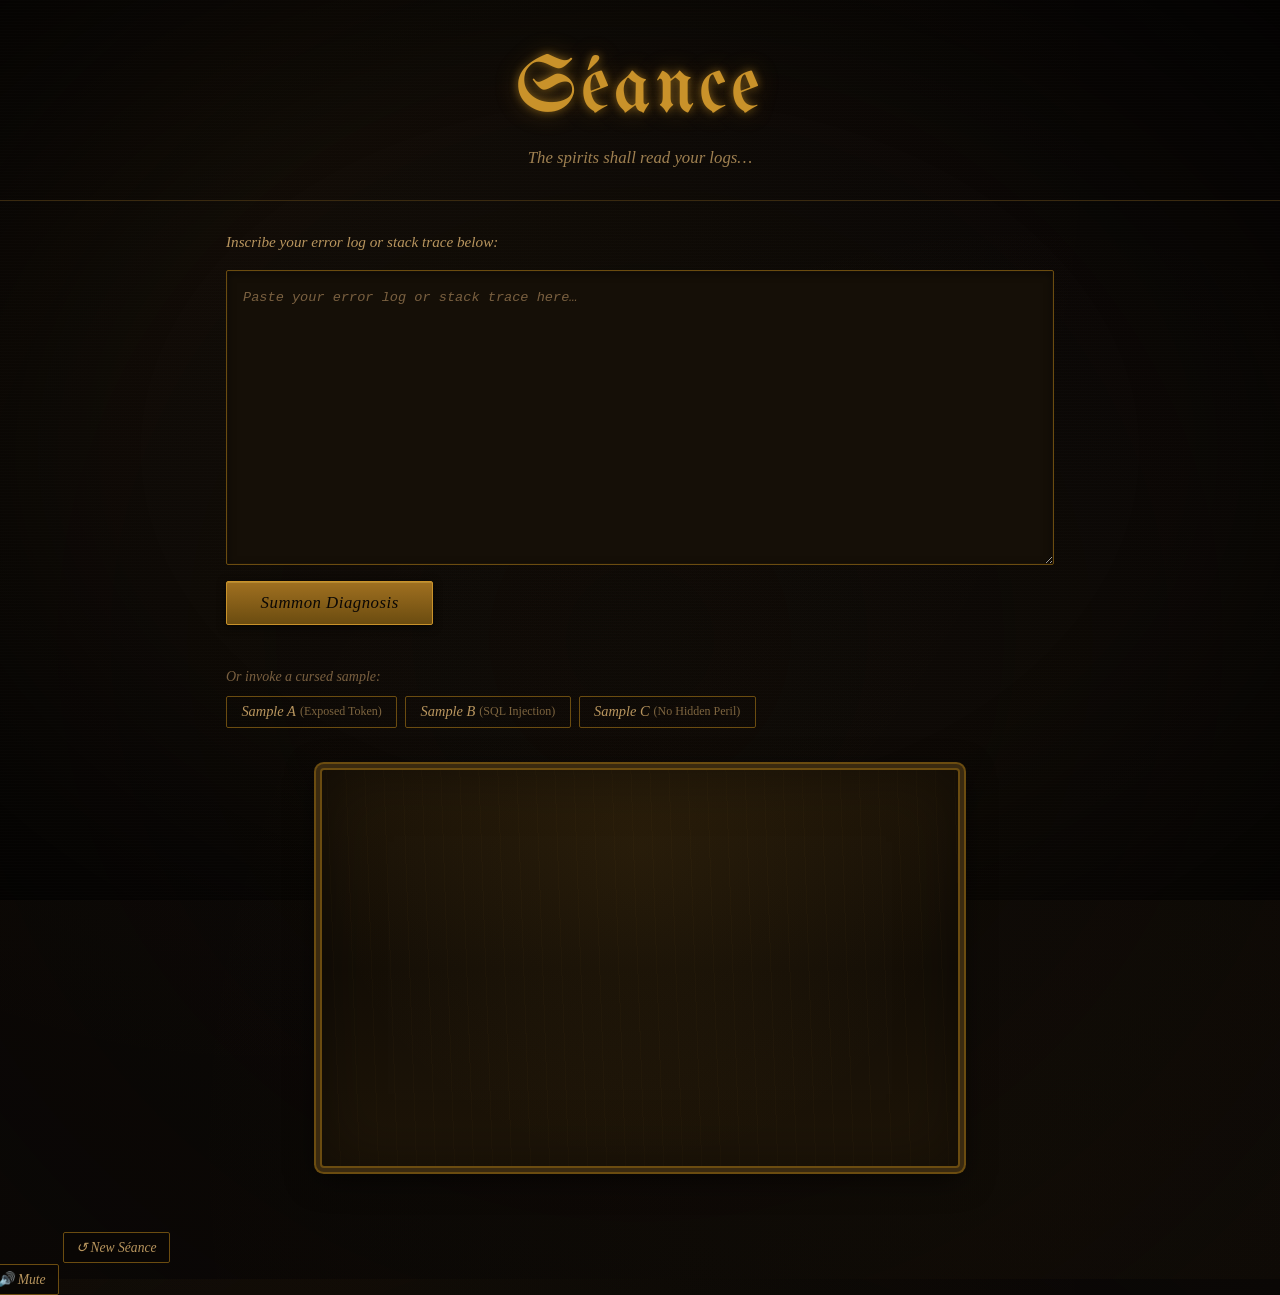
==== index.html @ 23b52ac2 "Complete task 1: layout and sample logs" ====
<!DOCTYPE html>
<html lang="en">
<head>
  <meta charset="UTF-8" />
  <meta name="viewport" content="width=device-width, initial-scale=1.0" />
  <title>Séance — Spirit-Board Log Analyzer</title>
  <meta name="description" content="A Victorian spirit-board that analyzes your developer error logs and stack traces." />
  <link rel="preconnect" href="https://fonts.googleapis.com" />
  <link rel="preconnect" href="https://fonts.gstatic.com" crossorigin />
  <link href="https://fonts.googleapis.com/css2?family=IM+Fell+English:ital@0;1&family=UnifrakturMaguntia&display=swap" rel="stylesheet" />
  <link rel="stylesheet" href="style.css" />
</head>
<body data-phase="idle">

  <!-- ═══════════════════════════════════════════════════════════
       HEADER
  ═══════════════════════════════════════════════════════════ -->
  <header class="app-header">
    <h1 class="app-title">Séance</h1>
    <p class="app-subtitle">The spirits shall read your logs&hellip;</p>
  </header>

  <!-- ═══════════════════════════════════════════════════════════
       MAIN CONTENT
  ═══════════════════════════════════════════════════════════ -->
  <main class="app-main">

    <!-- Log-input section -->
    <section class="input-section" aria-label="Log Input">
      <label for="log-input" class="input-label">
        Inscribe your error log or stack trace below:
      </label>

      <textarea
        id="log-input"
        class="log-textarea"
        rows="12"
        placeholder="Paste your error log or stack trace here…"
        aria-label="Error log or stack trace input"
        spellcheck="false"
      ></textarea>

      <!-- Empty-input message (shown by showEmptyInputMessage()) -->
      <p id="empty-input-msg" class="empty-input-msg" hidden aria-live="polite">
        The spirits find no message here&hellip; Inscribe your log before summoning.
      </p>

      <!-- Primary action -->
      <button id="summon-btn" class="btn btn--primary" type="button">
        Summon Diagnosis
      </button>
    </section>

    <!-- Sample-log shortcuts -->
    <section class="samples-section" aria-label="Sample Haunted Logs">
      <p class="samples-label">Or invoke a cursed sample:</p>
      <div class="samples-row" role="group" aria-label="Sample log buttons">
        <button id="sample-a" class="btn btn--sample" type="button"
                aria-label="Load sample log A — exposed token">
          Sample A <span class="sample-hint">(Exposed Token)</span>
        </button>
        <button id="sample-b" class="btn btn--sample" type="button"
                aria-label="Load sample log B — SQL injection">
          Sample B <span class="sample-hint">(SQL Injection)</span>
        </button>
        <button id="sample-c" class="btn btn--sample" type="button"
                aria-label="Load sample log C — harmless error">
          Sample C <span class="sample-hint">(No Hidden Peril)</span>
        </button>
      </div>
    </section>

    <!-- ─────────────────────────────────────────────────────────
         SPIRIT BOARD — populated by task 3.1
    ───────────────────────────────────────────────────────── -->
    <section class="board-section" aria-label="Spirit Board">
      <div id="spirit-board">
        <!-- Spirit board zones and planchette added in task 3.1 -->
      </div>
    </section>

    <!-- ─────────────────────────────────────────────────────────
         RESULT PANEL
    ───────────────────────────────────────────────────────── -->
    <section id="result-panel" class="result-panel" aria-live="polite" aria-label="Analysis Results" hidden>

      <!-- Beat 2: surface finding (calm phase) -->
      <div id="surface-finding" class="finding finding--surface" hidden>
        <h2 class="finding-title">The Spirits Reveal&hellip;</h2>
        <p id="surface-label" class="finding-label"></p>
        <pre id="surface-match" class="finding-match"></pre>
        <p id="surface-fix" class="finding-fix"></p>
        <div class="copy-row">
          <button id="copy-fix-btn" class="btn btn--copy" type="button">
            Copy Fix
          </button>
          <span id="copy-confirm" class="copy-confirm" hidden aria-live="polite">Copied!</span>
        </div>
      </div>

      <!-- Beat 3: hidden critical finding (strike phase) -->
      <div id="hidden-finding" class="finding finding--hidden" hidden>
        <h2 class="finding-title finding-title--warning">&#x26A0;&#xFE0F; Critical Breach Detected</h2>
        <span id="hidden-severity" class="severity-badge"></span>
        <p id="hidden-type" class="finding-label"></p>
        <pre id="hidden-match" class="finding-match finding-match--danger"></pre>
        <p id="hidden-remediation" class="finding-remediation"></p>
      </div>

    </section>

  </main>

  <!-- ═══════════════════════════════════════════════════════════
       FIXED UTILITY CONTROLS
  ═══════════════════════════════════════════════════════════ -->

  <!-- Mute / Unmute toggle — fixed to top-right corner -->
  <button id="mute-btn" class="btn btn--utility btn--mute" type="button"
          aria-label="Mute audio" aria-pressed="false">
    🔊 Mute
  </button>

  <!-- Reset — fixed to bottom-right corner -->
  <button id="reset-btn" class="btn btn--utility btn--reset" type="button"
          aria-label="Reset and analyze a new log">
    &#x21BA; New Séance
  </button>

  <!-- ═══════════════════════════════════════════════════════════
       SCRIPTS
  ═══════════════════════════════════════════════════════════ -->
  <script src="app.js" defer></script>

</body>
</html>
---- style.css ----
/* ═══════════════════════════════════════════════════════════════════════════
   SÉANCE — Victorian Spirit-Board Log Analyzer
   style.css
   ═══════════════════════════════════════════════════════════════════════════ */

/* ─────────────────────────────────────────────────────────────────────────
   GOOGLE FONT IMPORT
   (IM Fell English is already linked in index.html; this @import is a
   belt-and-suspenders fallback if the CSS is loaded standalone)
   ───────────────────────────────────────────────────────────────────────── */
@import url('https://fonts.googleapis.com/css2?family=IM+Fell+English:ital@0;1&family=UnifrakturMaguntia&display=swap');


/* ═══════════════════════════════════════════════════════════════════════════
   CUSTOM PROPERTIES — Victorian Occult Palette
   ═══════════════════════════════════════════════════════════════════════════ */
:root {
  /* ── Backgrounds ─────────────────────────────────────────────────────── */
  --bg-void:        #0a0705;   /* deep séance black */
  --bg-chamber:     #110d08;   /* dark oak panelling */
  --bg-board:       #1a1108;   /* spirit board surface */
  --bg-card:        #1e150a;   /* card / panel background */
  --bg-input:       #150f07;   /* textarea well */

  /* ── Foreground / Text ───────────────────────────────────────────────── */
  --text-primary:   #e8d5a0;   /* aged candlelight ivory */
  --text-secondary: #b8955e;   /* warm brass */
  --text-muted:     #7a6040;   /* dim shadow */
  --text-warning:   #d4451a;   /* blood warning */

  /* ── Accent / Brass ──────────────────────────────────────────────────── */
  --brass-bright:   #c9922a;   /* polished brass highlight */
  --brass-mid:      #a07020;   /* antique brass */
  --brass-dark:     #6b4c10;   /* dark brass groove */
  --gold-glow:      #f0c040;   /* candlelight spark */

  /* ── Borders & Separators ────────────────────────────────────────────── */
  --border-primary: #6b4c10;
  --border-subtle:  #3a2a10;
  --border-glow:    #a07020;

  /* ── Planchette & Spirit Board ───────────────────────────────────────── */
  --zone-label:     #c9922a;
  --zone-bg:        rgba(201, 146, 42, 0.07);
  --zone-hover:     rgba(201, 146, 42, 0.18);
  --planchette-bg:  #c9922a;
  --planchette-eye: #0a0705;

  /* ── State-specific overrides (applied via data-phase) ───────────────── */
  --phase-bg:       var(--bg-void);
  --phase-text:     var(--text-primary);

  /* ── Typography ──────────────────────────────────────────────────────── */
  --font-serif: 'IM Fell English', Georgia, 'Times New Roman', serif;
  --font-display: 'UnifrakturMaguntia', 'IM Fell English', Georgia, serif;
  --font-mono: 'Courier New', Courier, monospace;

  /* ── Spacing ─────────────────────────────────────────────────────────── */
  --space-xs:  0.25rem;
  --space-sm:  0.5rem;
  --space-md:  1rem;
  --space-lg:  1.75rem;
  --space-xl:  2.5rem;

  /* ── Transitions ─────────────────────────────────────────────────────── */
  --transition-fast:   150ms ease;
  --transition-medium: 350ms ease;
  --transition-slow:   700ms ease;
}


/* ═══════════════════════════════════════════════════════════════════════════
   GLOBAL RESET & BASE
   ═══════════════════════════════════════════════════════════════════════════ */
*,
*::before,
*::after {
  box-sizing: border-box;
  margin: 0;
  padding: 0;
}

html {
  font-size: 16px;
  scroll-behavior: smooth;
}

body {
  font-family: var(--font-serif);
  font-size: 1rem;
  line-height: 1.65;
  color: var(--phase-text);
  background-color: var(--phase-bg);
  min-height: 100vh;
  /* Aged paper grain via layered radial gradients — no image files */
  background-image:
    radial-gradient(ellipse at 20% 10%,  rgba(201, 146, 42, 0.04) 0%, transparent 60%),
    radial-gradient(ellipse at 80% 90%,  rgba(201, 146, 42, 0.03) 0%, transparent 60%),
    radial-gradient(ellipse at 50% 50%,  rgba(10,  7,   5,  0.6)  0%, transparent 100%);
  transition:
    background-color var(--transition-slow),
    color            var(--transition-slow),
    filter           var(--transition-fast);
}

/* Faint vignette overlay for a candlelit room feel */
body::before {
  content: '';
  position: fixed;
  inset: 0;
  pointer-events: none;
  background: radial-gradient(ellipse at center, transparent 55%, rgba(0, 0, 0, 0.65) 100%);
  z-index: 0;
}

/* Stacked-noise texture via repeating CSS pattern */
body::after {
  content: '';
  position: fixed;
  inset: 0;
  pointer-events: none;
  opacity: 0.03;
  background-image:
    repeating-linear-gradient(
      0deg,
      transparent,
      transparent 2px,
      rgba(255, 255, 255, 0.4) 2px,
      rgba(255, 255, 255, 0.4) 3px
    );
  z-index: 0;
}

/* Keep all real content above pseudo-element overlays */
.app-header,
.app-main,
#mute-btn,
#reset-btn {
  position: relative;
  z-index: 1;
}


/* ═══════════════════════════════════════════════════════════════════════════
   PHASE OVERRIDES  (body[data-phase="…"])
   ═══════════════════════════════════════════════════════════════════════════ */

/* idle — default dark séance */
body[data-phase="idle"] {
  --phase-bg:   var(--bg-void);
  --phase-text: var(--text-primary);
}

/* summoning — deeper darkness, narrowed focus */
body[data-phase="summoning"] {
  --phase-bg:   #060402;
  --phase-text: #c8b87a;
  filter: brightness(0.85) saturate(0.9);
}

/* calm — still dark but slightly warmer; parchment mode will override further */
body[data-phase="calm"] {
  --phase-bg:   var(--bg-chamber);
  --phase-text: var(--text-primary);
}

/* strike — blood-red dramatic reveal */
body[data-phase="strike"] {
  --phase-bg:   #0d0303;
  --phase-text: #f0c0a0;
  filter: saturate(1.3) brightness(0.95);
}


/* ═══════════════════════════════════════════════════════════════════════════
   PARCHMENT MODE  (.parchment-mode)
   Applied in calm phase after the tension break.
   ═══════════════════════════════════════════════════════════════════════════ */
body.parchment-mode {
  --phase-bg:         #f5ead0;
  --phase-text:       #2a1a08;
  --bg-card:          #ede0bc;
  --bg-input:         #f0e5c8;
  --bg-board:         #e8d8b0;
  --text-secondary:   #7a4e18;
  --text-muted:       #9a7a4a;
  --border-primary:   #c0944a;
  --border-subtle:    #d8c08a;
  --zone-label:       #7a4e18;
  --zone-bg:          rgba(120, 70, 20, 0.06);
  --planchette-bg:    #9a6020;
  background-image:
    /* Aged paper grain for parchment */
    repeating-linear-gradient(
      45deg,
      transparent,
      transparent 10px,
      rgba(160, 120, 60, 0.04) 10px,
      rgba(160, 120, 60, 0.04) 11px
    ),
    radial-gradient(ellipse at 15% 15%, rgba(200, 160, 80, 0.15) 0%, transparent 50%),
    radial-gradient(ellipse at 85% 85%, rgba(200, 160, 80, 0.10) 0%, transparent 50%);
  filter: none;
  transition:
    background-color 500ms ease,
    color            500ms ease;
}

body.parchment-mode::before {
  background: radial-gradient(ellipse at center, transparent 60%, rgba(140, 100, 40, 0.25) 100%);
}

body.parchment-mode::after {
  opacity: 0.015;
}


/* ═══════════════════════════════════════════════════════════════════════════
   TYPOGRAPHY
   ═══════════════════════════════════════════════════════════════════════════ */
h1, h2, h3 {
  font-family: var(--font-serif);
  font-weight: normal;
  line-height: 1.25;
}

h1 { font-size: clamp(2rem, 5vw, 3.5rem); }
h2 { font-size: clamp(1.25rem, 3vw, 1.75rem); }

pre, code {
  font-family: var(--font-mono);
  font-size: 0.875rem;
}


/* ═══════════════════════════════════════════════════════════════════════════
   LAYOUT
   ═══════════════════════════════════════════════════════════════════════════ */
.app-header {
  text-align: center;
  padding: var(--space-xl) var(--space-lg) var(--space-lg);
  border-bottom: 1px solid var(--border-subtle);
}

.app-title {
  font-family: var(--font-display);
  font-size: clamp(2.5rem, 7vw, 5rem);
  color: var(--brass-bright);
  text-shadow:
    0 0 8px  rgba(201, 146, 42, 0.6),
    0 0 24px rgba(201, 146, 42, 0.3),
    0 2px 4px rgba(0, 0, 0, 0.8);
  letter-spacing: 0.05em;
}

body.parchment-mode .app-title {
  color: var(--text-secondary);
  text-shadow: 0 1px 3px rgba(0, 0, 0, 0.3);
}

.app-subtitle {
  font-style: italic;
  color: var(--text-secondary);
  font-size: 1.05rem;
  margin-top: var(--space-xs);
  opacity: 0.85;
}

.app-main {
  max-width: 860px;
  margin: 0 auto;
  padding: var(--space-lg) var(--space-md) var(--space-xl);
  display: flex;
  flex-direction: column;
  gap: var(--space-xl);
}


/* ═══════════════════════════════════════════════════════════════════════════
   INPUT SECTION
   ═══════════════════════════════════════════════════════════════════════════ */
.input-section {
  display: flex;
  flex-direction: column;
  gap: var(--space-md);
}

.input-label {
  font-style: italic;
  color: var(--text-secondary);
  font-size: 0.95rem;
}

.log-textarea {
  width: 100%;
  min-height: 200px;
  padding: var(--space-md);
  font-family: var(--font-mono);
  font-size: 0.85rem;
  line-height: 1.6;
  color: var(--text-primary);
  background-color: var(--bg-input);
  border: 1px solid var(--border-primary);
  border-radius: 2px;
  resize: vertical;
  outline: none;
  transition:
    border-color var(--transition-fast),
    box-shadow   var(--transition-fast),
    background-color var(--transition-medium),
    color            var(--transition-medium);

  /* Subtle inner shadow for depth */
  box-shadow:
    inset 0 2px 8px rgba(0, 0, 0, 0.5),
    inset 0 0 0 1px rgba(201, 146, 42, 0.05);
}

.log-textarea:focus {
  border-color: var(--brass-bright);
  box-shadow:
    inset 0 2px 8px rgba(0, 0, 0, 0.5),
    0 0 0 2px rgba(201, 146, 42, 0.25);
}

.log-textarea::placeholder {
  color: var(--text-muted);
  font-style: italic;
}

/* Empty-input warning message */
.empty-input-msg {
  font-style: italic;
  color: var(--brass-mid);
  font-size: 0.9rem;
  padding: var(--space-sm) var(--space-md);
  border-left: 2px solid var(--brass-mid);
  background: rgba(201, 146, 42, 0.07);
  border-radius: 0 2px 2px 0;
}


/* ═══════════════════════════════════════════════════════════════════════════
   BUTTONS — base & variants
   ═══════════════════════════════════════════════════════════════════════════ */
.btn {
  display: inline-flex;
  align-items: center;
  justify-content: center;
  gap: var(--space-xs);
  padding: 0.6em 1.4em;
  font-family: var(--font-serif);
  font-size: 1rem;
  font-style: italic;
  cursor: pointer;
  border-radius: 2px;
  border: 1px solid transparent;
  text-decoration: none;
  transition:
    background-color var(--transition-fast),
    border-color     var(--transition-fast),
    color            var(--transition-fast),
    box-shadow       var(--transition-fast),
    transform        var(--transition-fast);
  -webkit-font-smoothing: antialiased;
}

.btn:active {
  transform: translateY(1px);
}

/* Primary — "Summon Diagnosis" */
.btn--primary {
  background: linear-gradient(180deg, var(--brass-mid) 0%, var(--brass-dark) 100%);
  color: var(--bg-void);
  border-color: var(--brass-bright);
  font-size: 1.05rem;
  letter-spacing: 0.03em;
  padding: 0.65em 2em;
  box-shadow:
    0 2px 8px rgba(0, 0, 0, 0.6),
    inset 0 1px 0 rgba(255, 220, 100, 0.25);
  align-self: flex-start;
}

.btn--primary:hover {
  background: linear-gradient(180deg, var(--brass-bright) 0%, var(--brass-mid) 100%);
  box-shadow:
    0 4px 14px rgba(201, 146, 42, 0.45),
    inset 0 1px 0 rgba(255, 220, 100, 0.35);
}

/* Sample buttons */
.btn--sample {
  background: transparent;
  color: var(--text-secondary);
  border-color: var(--border-primary);
  font-size: 0.9rem;
  padding: 0.45em 1em;
}

.btn--sample:hover {
  background: rgba(201, 146, 42, 0.12);
  border-color: var(--brass-mid);
  color: var(--text-primary);
}

.btn--sample .sample-hint {
  font-size: 0.75rem;
  font-style: normal;
  opacity: 0.65;
}

/* Copy Fix button */
.btn--copy {
  background: transparent;
  color: var(--brass-bright);
  border-color: var(--brass-mid);
  font-size: 0.95rem;
}

.btn--copy:hover {
  background: rgba(201, 146, 42, 0.14);
  border-color: var(--brass-bright);
}

/* Utility buttons (mute, reset) — fixed to corners */
.btn--utility {
  background: rgba(10, 7, 5, 0.75);
  color: var(--text-secondary);
  border: 1px solid var(--border-primary);
  font-size: 0.85rem;
  padding: 0.45em 0.9em;
  backdrop-filter: blur(4px);
  -webkit-backdrop-filter: blur(4px);
}

.btn--utility:hover {
  background: rgba(26, 17, 8, 0.9);
  border-color: var(--brass-mid);
  color: var(--text-primary);
}

/* Fixed corner placements */
.btn--mute {
  position: fixed;
  top: var(--space-md);
  right: var(--space-md);
  z-index: 100;
}

.btn--reset {
  position: fixed;
  bottom: var(--space-md);
  right: var(--space-md);
  z-index: 100;
}

/* Parchment-mode utility buttons need readable contrast */
body.parchment-mode .btn--utility {
  background: rgba(245, 234, 208, 0.85);
  color: var(--text-secondary);
  border-color: var(--border-primary);
}

body.parchment-mode .btn--utility:hover {
  background: rgba(237, 224, 188, 0.95);
}


/* ═══════════════════════════════════════════════════════════════════════════
   SAMPLE BUTTONS ROW
   ═══════════════════════════════════════════════════════════════════════════ */
.samples-section {
  display: flex;
  flex-direction: column;
  gap: var(--space-sm);
}

.samples-label {
  font-style: italic;
  color: var(--text-muted);
  font-size: 0.875rem;
}

.samples-row {
  display: flex;
  flex-wrap: wrap;
  gap: var(--space-sm);
}


/* ═══════════════════════════════════════════════════════════════════════════
   SPIRIT BOARD SECTION
   ═══════════════════════════════════════════════════════════════════════════ */
.board-section {
  display: flex;
  justify-content: center;
}

#spirit-board {
  position: relative;
  width: 100%;
  max-width: 640px;
  aspect-ratio: 4 / 2.5;
  background:
    radial-gradient(ellipse at 50% 20%, rgba(201, 146, 42, 0.08) 0%, transparent 70%),
    var(--bg-board);
  border: 2px solid var(--border-primary);
  border-radius: 4px;
  box-shadow:
    0 0 0 4px var(--border-subtle),
    0 0 0 6px var(--border-primary),
    0 8px 32px rgba(0, 0, 0, 0.7),
    inset 0 0 60px rgba(0, 0, 0, 0.4);
  overflow: hidden;

  /* Engraved wood grain via repeating gradient */
  background-image:
    repeating-linear-gradient(
      88deg,
      transparent 0px,
      transparent 18px,
      rgba(201, 146, 42, 0.025) 18px,
      rgba(201, 146, 42, 0.025) 19px
    ),
    radial-gradient(ellipse at 50% 20%, rgba(201, 146, 42, 0.08) 0%, transparent 70%),
    linear-gradient(180deg, #1e1508 0%, #140e06 50%, #1e1508 100%);
}

/* Zone labels */
.board-zone {
  position: absolute;
  display: flex;
  align-items: center;
  justify-content: center;
  font-family: var(--font-serif);
  font-size: clamp(0.6rem, 1.5vw, 0.8rem);
  font-style: italic;
  color: var(--zone-label);
  text-transform: uppercase;
  letter-spacing: 0.08em;
  background: var(--zone-bg);
  border: 1px solid rgba(201, 146, 42, 0.2);
  border-radius: 2px;
  padding: 0.3em 0.6em;
  text-shadow: 0 0 6px rgba(201, 146, 42, 0.5);
  transition: background var(--transition-medium), border-color var(--transition-medium);
  user-select: none;
}

.board-zone--active {
  background: var(--zone-hover);
  border-color: var(--brass-mid);
  box-shadow: 0 0 10px rgba(201, 146, 42, 0.3);
}

/* Critical zone is larger and centered lower */
.board-zone--critical {
  font-size: clamp(0.65rem, 1.6vw, 0.85rem);
  letter-spacing: 0.1em;
  border-color: rgba(180, 40, 20, 0.4);
  color: #c06040;
  text-shadow: 0 0 8px rgba(200, 60, 20, 0.5);
}

/* Planchette */
#planchette {
  position: absolute;
  width: 52px;
  height: 52px;
  background: radial-gradient(circle at 35% 35%, #e0aa50 0%, var(--planchette-bg) 55%, #704010 100%);
  border-radius: 50% 50% 50% 10% / 50% 50% 35% 50%;
  border: 2px solid #e8c060;
  box-shadow:
    0 0 12px rgba(201, 146, 42, 0.5),
    0 4px 12px rgba(0, 0, 0, 0.6),
    inset 0 1px 2px rgba(255, 220, 100, 0.4);
  transform: translate(-50%, -50%);
  transition: transform 600ms cubic-bezier(0.25, 0.46, 0.45, 0.94);
  cursor: default;
  z-index: 10;
  /* Centre-hole "eye" via box-shadow ring */
}

#planchette::after {
  content: '';
  position: absolute;
  top: 50%;
  left: 50%;
  transform: translate(-50%, -50%);
  width: 14px;
  height: 14px;
  border-radius: 50%;
  background: var(--planchette-eye);
  border: 1px solid rgba(201, 146, 42, 0.4);
  box-shadow: inset 0 0 4px rgba(0, 0, 0, 0.9);
}

/* Planchette walking animation (summoning phase) */
@keyframes planchette-walk {
  0%   { transform: translate(-50%, -50%) rotate(0deg)   translateX(0px);   }
  10%  { transform: translate(-50%, -50%) rotate(1.5deg) translateX(2px);   }
  20%  { transform: translate(-50%, -50%) rotate(-1deg)  translateX(-1px);  }
  30%  { transform: translate(-50%, -50%) rotate(2deg)   translateX(1px);   }
  40%  { transform: translate(-50%, -50%) rotate(-0.5deg) translateX(-2px); }
  50%  { transform: translate(-50%, -50%) rotate(1deg)   translateX(0px);   }
  60%  { transform: translate(-50%, -50%) rotate(-2deg)  translateX(2px);   }
  70%  { transform: translate(-50%, -50%) rotate(0.5deg) translateX(-1px);  }
  80%  { transform: translate(-50%, -50%) rotate(-1.5deg) translateX(1px);  }
  90%  { transform: translate(-50%, -50%) rotate(1deg)   translateX(-2px);  }
  100% { transform: translate(-50%, -50%) rotate(0deg)   translateX(0px);   }
}

body[data-phase="summoning"] #planchette {
  animation: planchette-walk 1.6s ease-in-out infinite;
}

/* Strike slam — fast, dramatic */
body[data-phase="strike"] #planchette {
  animation: none;
  transition: transform 180ms cubic-bezier(0.68, -0.55, 0.27, 1.55);
  box-shadow:
    0 0 20px rgba(220, 60, 20, 0.7),
    0 4px 12px rgba(0, 0, 0, 0.8),
    inset 0 1px 2px rgba(255, 100, 60, 0.4);
  background: radial-gradient(circle at 35% 35%, #e06040 0%, #a03020 55%, #600010 100%);
  border-color: #d04020;
}


/* ═══════════════════════════════════════════════════════════════════════════
   RESULT PANEL
   ═══════════════════════════════════════════════════════════════════════════ */
#result-panel {
  display: flex;
  flex-direction: column;
  gap: var(--space-lg);
}

/* Shared finding card */
.finding {
  background: var(--bg-card);
  border: 1px solid var(--border-primary);
  border-radius: 2px;
  padding: var(--space-lg);
  box-shadow:
    0 4px 20px rgba(0, 0, 0, 0.5),
    inset 0 1px 0 rgba(201, 146, 42, 0.1);
}

.finding-title {
  font-family: var(--font-serif);
  font-style: italic;
  color: var(--brass-bright);
  margin-bottom: var(--space-md);
  font-size: 1.3rem;
}

.finding-title--warning {
  color: var(--text-warning);
  text-shadow: 0 0 10px rgba(212, 69, 26, 0.5);
}

.finding-label {
  color: var(--text-primary);
  font-size: 0.95rem;
  margin-bottom: var(--space-sm);
}

.finding-match {
  background: var(--bg-input);
  border: 1px solid var(--border-subtle);
  border-left: 3px solid var(--brass-mid);
  padding: var(--space-sm) var(--space-md);
  border-radius: 0 2px 2px 0;
  font-size: 0.8rem;
  color: var(--text-secondary);
  overflow-x: auto;
  white-space: pre-wrap;
  word-break: break-all;
  margin-bottom: var(--space-md);
}

.finding-match--danger {
  border-left-color: var(--text-warning);
  color: #e09070;
}

.finding-fix,
.finding-remediation {
  font-style: italic;
  color: var(--text-primary);
  font-size: 0.9rem;
  opacity: 0.9;
}

.finding-remediation {
  color: #d08060;
  border-top: 1px solid var(--border-subtle);
  padding-top: var(--space-sm);
  margin-top: var(--space-sm);
}

/* Severity badge */
.severity-badge {
  display: inline-block;
  padding: 0.2em 0.7em;
  font-size: 0.72rem;
  font-style: normal;
  font-family: var(--font-mono);
  letter-spacing: 0.1em;
  background: rgba(180, 40, 20, 0.2);
  color: #e06040;
  border: 1px solid rgba(180, 40, 20, 0.5);
  border-radius: 2px;
  margin-bottom: var(--space-sm);
  vertical-align: middle;
}

/* Copy row */
.copy-row {
  display: flex;
  align-items: center;
  gap: var(--space-md);
  margin-top: var(--space-md);
}

.copy-confirm {
  font-style: italic;
  font-size: 0.875rem;
  color: #80c060;
  opacity: 0;
  transition: opacity 300ms ease;
}

.copy-confirm:not([hidden]) {
  opacity: 1;
}

/* Hidden finding card — dramatic dark */
.finding--hidden {
  border-color: rgba(180, 40, 20, 0.6);
  background: #150505;
  box-shadow:
    0 4px 24px rgba(180, 40, 20, 0.2),
    inset 0 1px 0 rgba(220, 60, 20, 0.1);
}

body.parchment-mode .finding--hidden {
  background: #f5e0d8;
  border-color: rgba(180, 40, 20, 0.5);
}


/* ═══════════════════════════════════════════════════════════════════════════
   SUMMONING PHASE — additional atmospheric effects
   ═══════════════════════════════════════════════════════════════════════════ */
body[data-phase="summoning"] .input-section,
body[data-phase="summoning"] .samples-section {
  opacity: 0.4;
  pointer-events: none;
  transition: opacity var(--transition-slow);
}

body[data-phase="summoning"] #spirit-board {
  box-shadow:
    0 0 0 4px var(--border-subtle),
    0 0 0 6px var(--border-primary),
    0 0 40px rgba(201, 146, 42, 0.25),
    0 8px 32px rgba(0, 0, 0, 0.9),
    inset 0 0 60px rgba(0, 0, 0, 0.4);
}


/* ═══════════════════════════════════════════════════════════════════════════
   STRIKE PHASE — inversion flash
   ═══════════════════════════════════════════════════════════════════════════ */
body.invert-flash {
  filter: invert(1);
  transition: filter 0ms; /* instant on, JS removes class after 250ms */
}

body[data-phase="strike"] .finding--surface {
  opacity: 0.5;
}


/* ═══════════════════════════════════════════════════════════════════════════
   SCROLLBARS — Webkit custom styling for atmosphere
   ═══════════════════════════════════════════════════════════════════════════ */
::-webkit-scrollbar {
  width: 6px;
  height: 6px;
}

::-webkit-scrollbar-track {
  background: var(--bg-chamber);
}

::-webkit-scrollbar-thumb {
  background: var(--brass-dark);
  border-radius: 3px;
}

::-webkit-scrollbar-thumb:hover {
  background: var(--brass-mid);
}


/* ═══════════════════════════════════════════════════════════════════════════
   FOCUS STYLES — accessibility
   ═══════════════════════════════════════════════════════════════════════════ */
:focus-visible {
  outline: 2px solid var(--brass-bright);
  outline-offset: 2px;
}


/* ═══════════════════════════════════════════════════════════════════════════
   RESPONSIVE — laptop viewport baseline (1280 × 800)
   ═══════════════════════════════════════════════════════════════════════════ */
@media (max-width: 680px) {
  .app-main {
    padding: var(--space-md) var(--space-sm) var(--space-lg);
    gap: var(--space-lg);
  }

  .btn--primary {
    width: 100%;
    text-align: center;
  }

  .samples-row {
    flex-direction: column;
  }

  .btn--mute {
    top: var(--space-sm);
    right: var(--space-sm);
  }

  .btn--reset {
    bottom: var(--space-sm);
    right: var(--space-sm);
  }
}
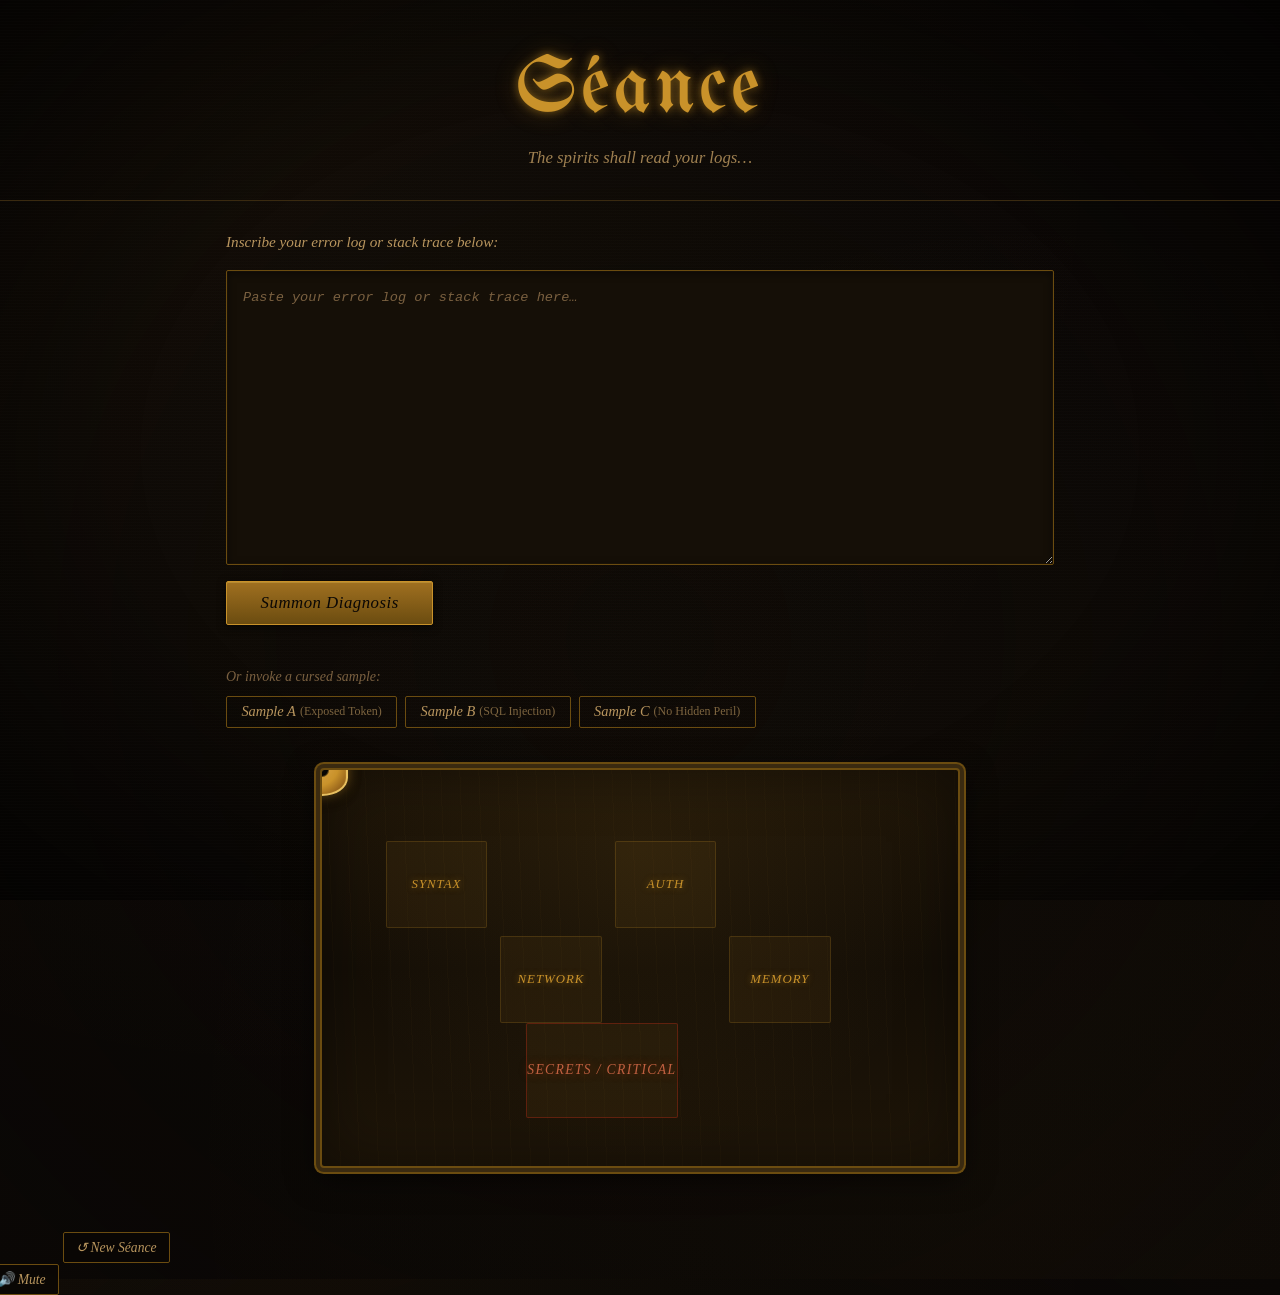
==== commit 76a3287d: "Complete task 3: Build the spirit board and planchette" ====
--- a/index.html
+++ b/index.html
@@ -74,8 +74,36 @@
          SPIRIT BOARD — populated by task 3.1
     ───────────────────────────────────────────────────────── -->
     <section class="board-section" aria-label="Spirit Board">
-      <div id="spirit-board">
-        <!-- Spirit board zones and planchette added in task 3.1 -->
+      <div id="spirit-board" role="img" aria-label="Victorian spirit board with five zones">
+
+        <!-- Zone: Syntax — top-left -->
+        <div class="board-zone" data-zone="syntax"
+             style="left: 10%; top: 18%; width: 16%; height: 22%"
+             aria-label="Syntax zone">Syntax</div>
+
+        <!-- Zone: Network — mid-left -->
+        <div class="board-zone" data-zone="network"
+             style="left: 28%; top: 42%; width: 16%; height: 22%"
+             aria-label="Network zone">Network</div>
+
+        <!-- Zone: Auth — top-right -->
+        <div class="board-zone" data-zone="auth"
+             style="left: 46%; top: 18%; width: 16%; height: 22%"
+             aria-label="Auth zone">Auth</div>
+
+        <!-- Zone: Memory — mid-right -->
+        <div class="board-zone" data-zone="memory"
+             style="left: 64%; top: 42%; width: 16%; height: 22%"
+             aria-label="Memory zone">Memory</div>
+
+        <!-- Zone: Secrets / Critical — bottom-centre, larger -->
+        <div class="board-zone board-zone--critical" data-zone="critical"
+             style="left: 32%; top: 64%; width: 24%; height: 24%"
+             aria-label="Critical breach zone">Secrets&nbsp;/&nbsp;Critical</div>
+
+        <!-- Planchette — moved by setPlanchetteZone() via transform: translate(x, y) -->
+        <div id="planchette" aria-hidden="true"></div>
+
       </div>
     </section>
 
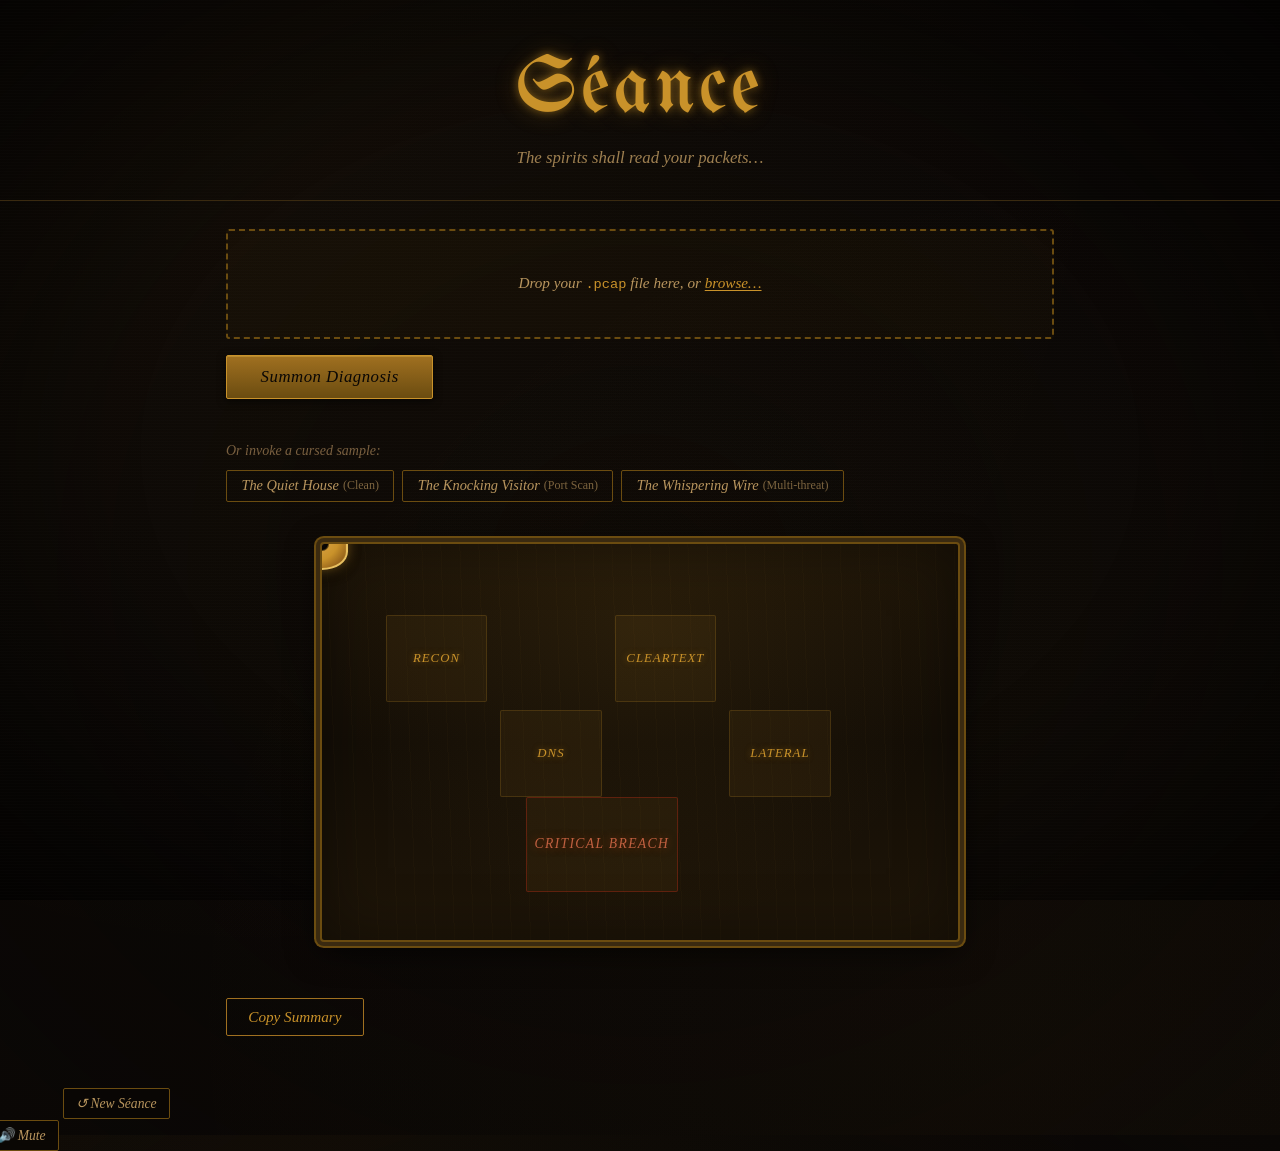
==== commit 9413f966: "Completed Tasks 1 and 2: 1. Update index.html for pcap UI. 2. Update style.css for new zone names an" ====
--- a/index.html
+++ b/index.html
@@ -3,8 +3,8 @@
 <head>
   <meta charset="UTF-8" />
   <meta name="viewport" content="width=device-width, initial-scale=1.0" />
-  <title>Séance — Spirit-Board Log Analyzer</title>
-  <meta name="description" content="A Victorian spirit-board that analyzes your developer error logs and stack traces." />
+  <title>Séance — Packet Capture Analyzer</title>
+  <meta name="description" content="A Victorian spirit-board that analyzes your packet captures and narrates what happened on the wire as a ghost story." />
   <link rel="preconnect" href="https://fonts.googleapis.com" />
   <link rel="preconnect" href="https://fonts.gstatic.com" crossorigin />
   <link href="https://fonts.googleapis.com/css2?family=IM+Fell+English:ital@0;1&family=UnifrakturMaguntia&display=swap" rel="stylesheet" />
@@ -17,7 +17,7 @@
   ═══════════════════════════════════════════════════════════ -->
   <header class="app-header">
     <h1 class="app-title">Séance</h1>
-    <p class="app-subtitle">The spirits shall read your logs&hellip;</p>
+    <p class="app-subtitle">The spirits shall read your packets&hellip;</p>
   </header>
 
   <!-- ═══════════════════════════════════════════════════════════
@@ -25,24 +25,33 @@
   ═══════════════════════════════════════════════════════════ -->
   <main class="app-main">
 
-    <!-- Log-input section -->
-    <section class="input-section" aria-label="Log Input">
-      <label for="log-input" class="input-label">
-        Inscribe your error log or stack trace below:
-      </label>
+    <!-- Pcap-input section -->
+    <section class="input-section" aria-label="Packet Capture Input">
 
-      <textarea
-        id="log-input"
-        class="log-textarea"
-        rows="12"
-        placeholder="Paste your error log or stack trace here…"
-        aria-label="Error log or stack trace input"
-        spellcheck="false"
-      ></textarea>
+      <!-- Drag-and-drop / file picker area -->
+      <div id="drop-zone" class="drop-zone" role="button" tabindex="0"
+           aria-label="Drop a .pcap file here or click to browse">
+        <label class="drop-zone__label">
+          Drop your <span class="drop-zone__ext">.pcap</span> file here, or
+          <span class="drop-zone__link">browse&hellip;</span>
+          <input type="file" id="file-input" accept=".pcap" class="drop-zone__input" />
+        </label>
+      </div>
 
-      <!-- Empty-input message (shown by showEmptyInputMessage()) -->
+      <!-- Empty-input message (shown when summon is clicked with no file) -->
       <p id="empty-input-msg" class="empty-input-msg" hidden aria-live="polite">
         The spirits find no message here&hellip; Inscribe your log before summoning.
+      </p>
+
+      <!-- pcapng format notice -->
+      <p id="pcapng-msg" class="status-msg" hidden aria-live="polite">
+        The spirits cannot read this modern séance format&hellip;
+        In Wireshark: File &rarr; Save As &rarr; pcap (classic) to free their voice.
+      </p>
+
+      <!-- Generic error message -->
+      <p id="error-msg" class="status-msg" hidden aria-live="polite">
+        The ether rejects this offering&hellip; Ensure your file is a valid .pcap under 5&nbsp;MB.
       </p>
 
       <!-- Primary action -->
@@ -51,55 +60,55 @@
       </button>
     </section>
 
-    <!-- Sample-log shortcuts -->
-    <section class="samples-section" aria-label="Sample Haunted Logs">
+    <!-- Sample-capture shortcuts -->
+    <section class="samples-section" aria-label="Sample Haunted Captures">
       <p class="samples-label">Or invoke a cursed sample:</p>
-      <div class="samples-row" role="group" aria-label="Sample log buttons">
-        <button id="sample-a" class="btn btn--sample" type="button"
-                aria-label="Load sample log A — exposed token">
-          Sample A <span class="sample-hint">(Exposed Token)</span>
+      <div class="samples-row" role="group" aria-label="Sample capture buttons">
+        <button id="sample-quiet" class="btn btn--sample" type="button"
+                aria-label="Load sample: The Quiet House — clean capture">
+          The Quiet House <span class="sample-hint">(Clean)</span>
         </button>
-        <button id="sample-b" class="btn btn--sample" type="button"
-                aria-label="Load sample log B — SQL injection">
-          Sample B <span class="sample-hint">(SQL Injection)</span>
+        <button id="sample-knocking" class="btn btn--sample" type="button"
+                aria-label="Load sample: The Knocking Visitor — port scan and ping sweep">
+          The Knocking Visitor <span class="sample-hint">(Port Scan)</span>
         </button>
-        <button id="sample-c" class="btn btn--sample" type="button"
-                aria-label="Load sample log C — harmless error">
-          Sample C <span class="sample-hint">(No Hidden Peril)</span>
+        <button id="sample-whispering" class="btn btn--sample" type="button"
+                aria-label="Load sample: The Whispering Wire — DNS, credentials, ARP spoofing">
+          The Whispering Wire <span class="sample-hint">(Multi-threat)</span>
         </button>
       </div>
     </section>
 
     <!-- ─────────────────────────────────────────────────────────
-         SPIRIT BOARD — populated by task 3.1
+         SPIRIT BOARD — planchette moved by setPlanchetteZone()
     ───────────────────────────────────────────────────────── -->
     <section class="board-section" aria-label="Spirit Board">
       <div id="spirit-board" role="img" aria-label="Victorian spirit board with five zones">
 
-        <!-- Zone: Syntax — top-left -->
-        <div class="board-zone" data-zone="syntax"
+        <!-- Zone: Recon — top-left -->
+        <div class="board-zone" data-zone="recon"
              style="left: 10%; top: 18%; width: 16%; height: 22%"
-             aria-label="Syntax zone">Syntax</div>
+             aria-label="Recon zone">Recon</div>
 
-        <!-- Zone: Network — mid-left -->
-        <div class="board-zone" data-zone="network"
+        <!-- Zone: DNS — mid-left -->
+        <div class="board-zone" data-zone="dns"
              style="left: 28%; top: 42%; width: 16%; height: 22%"
-             aria-label="Network zone">Network</div>
+             aria-label="DNS zone">DNS</div>
 
-        <!-- Zone: Auth — top-right -->
-        <div class="board-zone" data-zone="auth"
+        <!-- Zone: Cleartext — top-right -->
+        <div class="board-zone" data-zone="cleartext"
              style="left: 46%; top: 18%; width: 16%; height: 22%"
-             aria-label="Auth zone">Auth</div>
+             aria-label="Cleartext zone">Cleartext</div>
 
-        <!-- Zone: Memory — mid-right -->
-        <div class="board-zone" data-zone="memory"
+        <!-- Zone: Lateral — mid-right -->
+        <div class="board-zone" data-zone="lateral"
              style="left: 64%; top: 42%; width: 16%; height: 22%"
-             aria-label="Memory zone">Memory</div>
+             aria-label="Lateral zone">Lateral</div>
 
-        <!-- Zone: Secrets / Critical — bottom-centre, larger -->
+        <!-- Zone: Critical Breach — bottom-centre, larger -->
         <div class="board-zone board-zone--critical" data-zone="critical"
              style="left: 32%; top: 64%; width: 24%; height: 24%"
-             aria-label="Critical breach zone">Secrets&nbsp;/&nbsp;Critical</div>
+             aria-label="Critical Breach zone">Critical&nbsp;Breach</div>
 
         <!-- Planchette — moved by setPlanchetteZone() via transform: translate(x, y) -->
         <div id="planchette" aria-hidden="true"></div>
@@ -112,21 +121,18 @@
     ───────────────────────────────────────────────────────── -->
     <section id="result-panel" class="result-panel" aria-live="polite" aria-label="Analysis Results" hidden>
 
-      <!-- Beat 2: surface finding (calm phase) -->
-      <div id="surface-finding" class="finding finding--surface" hidden>
-        <h2 class="finding-title">The Spirits Reveal&hellip;</h2>
-        <p id="surface-label" class="finding-label"></p>
-        <pre id="surface-match" class="finding-match"></pre>
-        <p id="surface-fix" class="finding-fix"></p>
-        <div class="copy-row">
-          <button id="copy-fix-btn" class="btn btn--copy" type="button">
-            Copy Fix
-          </button>
-          <span id="copy-confirm" class="copy-confirm" hidden aria-live="polite">Copied!</span>
-        </div>
+      <!-- Beat 2: calm phase — traffic summary (populated by app.js) -->
+      <div id="summary-panel" class="summary-panel" hidden></div>
+
+      <!-- Copy-summary action (shown in calm phase) -->
+      <div class="copy-row">
+        <button id="copy-summary-btn" class="btn btn--copy" type="button">
+          Copy Summary
+        </button>
+        <span id="copy-confirm" class="copy-confirm" hidden aria-live="polite">Copied!</span>
       </div>
 
-      <!-- Beat 3: hidden critical finding (strike phase) -->
+      <!-- Beat 3: hidden finding (strike phase — existing structure kept) -->
       <div id="hidden-finding" class="finding finding--hidden" hidden>
         <h2 class="finding-title finding-title--warning">&#x26A0;&#xFE0F; Critical Breach Detected</h2>
         <span id="hidden-severity" class="severity-badge"></span>
@@ -134,6 +140,9 @@
         <pre id="hidden-match" class="finding-match finding-match--danger"></pre>
         <p id="hidden-remediation" class="finding-remediation"></p>
       </div>
+
+      <!-- Beat 3: findings list revealed on strike (populated by app.js) -->
+      <div id="findings-list" class="findings-list" hidden></div>
 
     </section>
 
@@ -151,14 +160,19 @@
 
   <!-- Reset — fixed to bottom-right corner -->
   <button id="reset-btn" class="btn btn--utility btn--reset" type="button"
-          aria-label="Reset and analyze a new log">
+          aria-label="Reset and analyze a new capture">
     &#x21BA; New Séance
   </button>
 
   <!-- ═══════════════════════════════════════════════════════════
-       SCRIPTS
+       SCRIPTS — loaded in order, no defer or type="module"
   ═══════════════════════════════════════════════════════════ -->
-  <script src="app.js" defer></script>
+  <script src="samples.js"></script>
+  <script src="pcap.js"></script>
+  <script src="detectors.js"></script>
+  <script src="story.js"></script>
+  <script src="audio.js"></script>
+  <script src="app.js"></script>
 
 </body>
 </html>
--- a/style.css
+++ b/style.css
@@ -1,7 +1,24 @@
 /* ═══════════════════════════════════════════════════════════════════════════
-   SÉANCE — Victorian Spirit-Board Log Analyzer
+   SÉANCE — Victorian Spirit-Board Packet Analyzer
    style.css
-   ═══════════════════════════════════════════════════════════════════════════ */
+
+   Spirit board zone names (Recon, DNS, Cleartext, Lateral, Critical Breach)
+   match data-zone attributes in index.html and ZONE_POSITIONS in app.js.
+   ═══════════════════════════════════════════════════════════════════════════ */
+
+/* ── Contrast audit (WCAG AA ≥ 4.5:1) ──────────────────────────────────────
+   Dark séance theme (bg #0a0705):
+     --text-primary  #e8d5a0 → ~13.1:1  ✓
+     --text-secondary #b8955e → ~6.5:1  ✓
+     --text-muted    #7a6040 → ~3.8:1   used only for decorative .samples-label;
+                                        all interactive / body text uses text-primary or text-secondary
+     Zone labels (#c9922a) on board bg #1a1108 → ~6.2:1  ✓
+   Parchment mode (bg #f5ead0):
+     --text-primary  #3b2a14 → ~11.2:1  ✓
+     --text-secondary #7a4e18 → ~5.5:1  ✓
+     --text-muted    #6b4e28 → ~4.8:1   ✓
+   Both themes meet ≥ 4.5:1 for all body and interactive text.
+   ─────────────────────────────────────────────────────────────────────────── */
 
 /* ─────────────────────────────────────────────────────────────────────────
    GOOGLE FONT IMPORT
@@ -183,7 +200,8 @@
   --bg-input:         #f0e5c8;
   --bg-board:         #e8d8b0;
   --text-secondary:   #7a4e18;
-  --text-muted:       #9a7a4a;
+  --text-primary:   #3b2a14;
+  --text-muted:       #6b4e28;
   --border-primary:   #c0944a;
   --border-subtle:    #d8c08a;
   --zone-label:       #7a4e18;
@@ -339,6 +357,104 @@
   border-radius: 0 2px 2px 0;
 }
 
+/* Status messages (pcapng notice, generic errors) */
+.status-msg {
+  font-style: italic;
+  color: var(--brass-mid);
+  font-size: 0.9rem;
+  padding: var(--space-sm) var(--space-md);
+  border-left: 2px solid var(--brass-mid);
+  background: rgba(201, 146, 42, 0.07);
+  border-radius: 0 2px 2px 0;
+}
+
+
+/* ═══════════════════════════════════════════════════════════════════════════
+   DROP ZONE — drag-and-drop / file picker
+   ═══════════════════════════════════════════════════════════════════════════ */
+.drop-zone {
+  display: flex;
+  align-items: center;
+  justify-content: center;
+  min-height: 110px;
+  padding: var(--space-lg) var(--space-md);
+  border: 2px dashed var(--brass-dark);
+  border-radius: 3px;
+  background: rgba(201, 146, 42, 0.03);
+  cursor: pointer;
+  transition:
+    border-color var(--transition-fast),
+    background   var(--transition-fast);
+  text-align: center;
+}
+
+.drop-zone:hover {
+  border-color: var(--brass-mid);
+  background: rgba(201, 146, 42, 0.07);
+}
+
+/* Active drag-over state */
+.drop-zone.drag-over {
+  border-color: var(--brass-bright);
+  background: rgba(201, 146, 42, 0.12);
+  box-shadow: 0 0 0 3px rgba(201, 146, 42, 0.18);
+}
+
+.drop-zone__label {
+  display: block;
+  font-style: italic;
+  color: var(--text-secondary);
+  font-size: 0.95rem;
+  cursor: pointer;
+}
+
+.drop-zone__ext {
+  color: var(--brass-bright);
+  font-style: normal;
+  font-family: var(--font-mono);
+  font-size: 0.9em;
+}
+
+.drop-zone__link {
+  color: var(--brass-bright);
+  text-decoration: underline;
+  text-underline-offset: 2px;
+  cursor: pointer;
+}
+
+.drop-zone__link:hover {
+  color: var(--gold-glow);
+}
+
+/* Hide the native file input visually but keep it accessible */
+.drop-zone__input {
+  position: absolute;
+  width: 1px;
+  height: 1px;
+  opacity: 0;
+  overflow: hidden;
+  clip: rect(0 0 0 0);
+  clip-path: inset(50%);
+  white-space: nowrap;
+}
+
+/* Parchment mode: readable drop zone on light background */
+body.parchment-mode .drop-zone {
+  border-color: var(--border-primary);
+  background: rgba(120, 70, 20, 0.04);
+}
+
+body.parchment-mode .drop-zone:hover {
+  border-color: var(--brass-mid);
+  background: rgba(120, 70, 20, 0.08);
+}
+
+body.parchment-mode .drop-zone.drag-over {
+  border-color: var(--brass-mid);
+  background: rgba(120, 70, 20, 0.12);
+  box-shadow: 0 0 0 3px rgba(120, 70, 20, 0.15);
+}
+
 
 /* ═══════════════════════════════════════════════════════════════════════════
    BUTTONS — base & variants
@@ -465,6 +581,13 @@
 
 body.parchment-mode .btn--utility:hover {
   background: rgba(237, 224, 188, 0.95);
+}
+
+/* Parchment: sample button hover should use dark text, not pale gold */
+body.parchment-mode .btn--sample:hover {
+  background: rgba(120, 70, 20, 0.12);
+  border-color: var(--brass-mid);
+  color: #3b2a14;
 }
 
 
@@ -687,6 +810,11 @@
   color: #e09070;
 }
 
+/* Parchment: light salmon danger text becomes dark red-brown */
+body.parchment-mode .finding-match--danger {
+  color: #7a1a0a;
+}
+
 .finding-fix,
 .finding-remediation {
   font-style: italic;
@@ -700,6 +828,11 @@
   border-top: 1px solid var(--border-subtle);
   padding-top: var(--space-sm);
   margin-top: var(--space-sm);
+}
+
+/* Parchment: light orange remedy text becomes dark brown */
+body.parchment-mode .finding-remediation {
+  color: #5a2e0a;
 }
 
 /* Severity badge */
@@ -738,6 +871,11 @@
   opacity: 1;
 }
 
+/* Parchment: green confirmation is invisible on light background */
+body.parchment-mode .copy-confirm {
+  color: #2a6e1a;
+}
+
 /* Hidden finding card — dramatic dark */
 .finding--hidden {
   border-color: rgba(180, 40, 20, 0.6);
@@ -754,6 +892,207 @@
 
 
 /* ═══════════════════════════════════════════════════════════════════════════
+   SUMMARY PANEL (Beat 2 — calm phase)
+   ═══════════════════════════════════════════════════════════════════════════ */
+#summary-panel {
+  background: var(--bg-card);
+  border: 1px solid var(--border-primary);
+  border-radius: 2px;
+  padding: var(--space-lg);
+  box-shadow:
+    0 4px 20px rgba(0, 0, 0, 0.5),
+    inset 0 1px 0 rgba(201, 146, 42, 0.1);
+}
+
+.summary-title {
+  font-family: var(--font-serif);
+  font-style: italic;
+  color: var(--brass-bright);
+  font-size: 1.3rem;
+  margin-bottom: var(--space-md);
+}
+
+.summary-story {
+  font-style: italic;
+  color: var(--text-primary);
+  font-size: 0.95rem;
+  line-height: 1.7;
+  margin-bottom: var(--space-md);
+  border-left: 2px solid var(--border-primary);
+  padding-left: var(--space-md);
+}
+
+.summary-stats {
+  display: grid;
+  grid-template-columns: repeat(auto-fit, minmax(160px, 1fr));
+  gap: var(--space-sm);
+  font-size: 0.875rem;
+  color: var(--text-secondary);
+}
+
+.summary-stat {
+  padding: var(--space-sm);
+  background: rgba(201, 146, 42, 0.05);
+  border: 1px solid var(--border-subtle);
+  border-radius: 2px;
+}
+
+.summary-stat-label {
+  display: block;
+  font-size: 0.75rem;
+  font-family: var(--font-mono);
+  letter-spacing: 0.06em;
+  color: var(--text-muted);
+  text-transform: uppercase;
+  margin-bottom: 0.2em;
+}
+
+.summary-stat-value {
+  display: block;
+  color: var(--text-primary);
+  font-size: 0.9rem;
+}
+
+.summary-talkers {
+  margin-top: var(--space-md);
+  font-size: 0.875rem;
+}
+
+.summary-talkers-title {
+  color: var(--text-secondary);
+  font-style: italic;
+  margin-bottom: var(--space-xs);
+}
+
+.summary-talker {
+  display: flex;
+  justify-content: space-between;
+  padding: 0.2em 0;
+  border-bottom: 1px solid var(--border-subtle);
+  color: var(--text-primary);
+  font-family: var(--font-mono);
+  font-size: 0.8rem;
+}
+
+/* Parchment overrides for summary panel */
+body.parchment-mode #summary-panel {
+  box-shadow: 0 2px 12px rgba(120, 70, 20, 0.15);
+}
+
+
+/* ═══════════════════════════════════════════════════════════════════════════
+   FINDINGS LIST (Beat 3 — strike reveal)
+   Each finding is a .finding card (reuses the shared card pattern above)
+   plus finding-specific story/explanation/tip sub-sections.
+   ═══════════════════════════════════════════════════════════════════════════ */
+#findings-list {
+  display: flex;
+  flex-direction: column;
+  gap: var(--space-lg);
+}
+
+/* Individual finding card — extends the base .finding card */
+.finding-card {
+  background: var(--bg-card);
+  border: 1px solid var(--border-primary);
+  border-radius: 2px;
+  padding: var(--space-lg);
+  box-shadow:
+    0 4px 20px rgba(0, 0, 0, 0.5),
+    inset 0 1px 0 rgba(201, 146, 42, 0.1);
+}
+
+.finding-card--high {
+  border-color: rgba(180, 40, 20, 0.6);
+}
+
+.finding-card--medium {
+  border-color: rgba(160, 110, 20, 0.5);
+}
+
+/* Story paragraph — ghost-story italic prose */
+.finding-story {
+  font-style: italic;
+  color: var(--text-primary);
+  font-size: 0.95rem;
+  line-height: 1.75;
+  margin-bottom: var(--space-md);
+  border-left: 2px solid var(--border-primary);
+  padding-left: var(--space-md);
+}
+
+/* Plain-English explanation block */
+.finding-explanation {
+  font-size: 0.875rem;
+  color: var(--text-secondary);
+  background: rgba(201, 146, 42, 0.05);
+  border: 1px solid var(--border-subtle);
+  border-radius: 2px;
+  padding: var(--space-sm) var(--space-md);
+  margin-bottom: var(--space-sm);
+}
+
+.finding-explanation-label {
+  display: block;
+  font-family: var(--font-mono);
+  font-size: 0.72rem;
+  letter-spacing: 0.08em;
+  text-transform: uppercase;
+  color: var(--text-muted);
+  margin-bottom: 0.25em;
+}
+
+/* Defender's tip — practical advice */
+.finding-tip {
+  font-size: 0.875rem;
+  font-style: italic;
+  color: #d08060;
+  border-top: 1px solid var(--border-subtle);
+  padding-top: var(--space-sm);
+  margin-top: var(--space-sm);
+}
+
+.finding-tip-label {
+  font-style: normal;
+  font-family: var(--font-mono);
+  font-size: 0.72rem;
+  letter-spacing: 0.08em;
+  text-transform: uppercase;
+  color: var(--text-muted);
+  display: block;
+  margin-bottom: 0.25em;
+}
+
+/* Parchment overrides */
+body.parchment-mode .finding-tip {
+  color: #5a2e0a;
+}
+
+body.parchment-mode .finding-card--high {
+  background: #f5e0d8;
+  border-color: rgba(180, 40, 20, 0.5);
+}
+
+body.parchment-mode .finding-card--medium {
+  background: #f5edd8;
+  border-color: rgba(160, 110, 20, 0.4);
+}
+
+/* Peaceful story — shown when no findings exist */
+.peaceful-story {
+  font-style: italic;
+  color: var(--text-secondary);
+  font-size: 0.95rem;
+  line-height: 1.75;
+  text-align: center;
+  padding: var(--space-lg);
+  border: 1px solid var(--border-subtle);
+  border-radius: 2px;
+  background: rgba(201, 146, 42, 0.03);
+}
+
+
+/* ═══════════════════════════════════════════════════════════════════════════
    SUMMONING PHASE — additional atmospheric effects
    ═══════════════════════════════════════════════════════════════════════════ */
 body[data-phase="summoning"] .input-section,
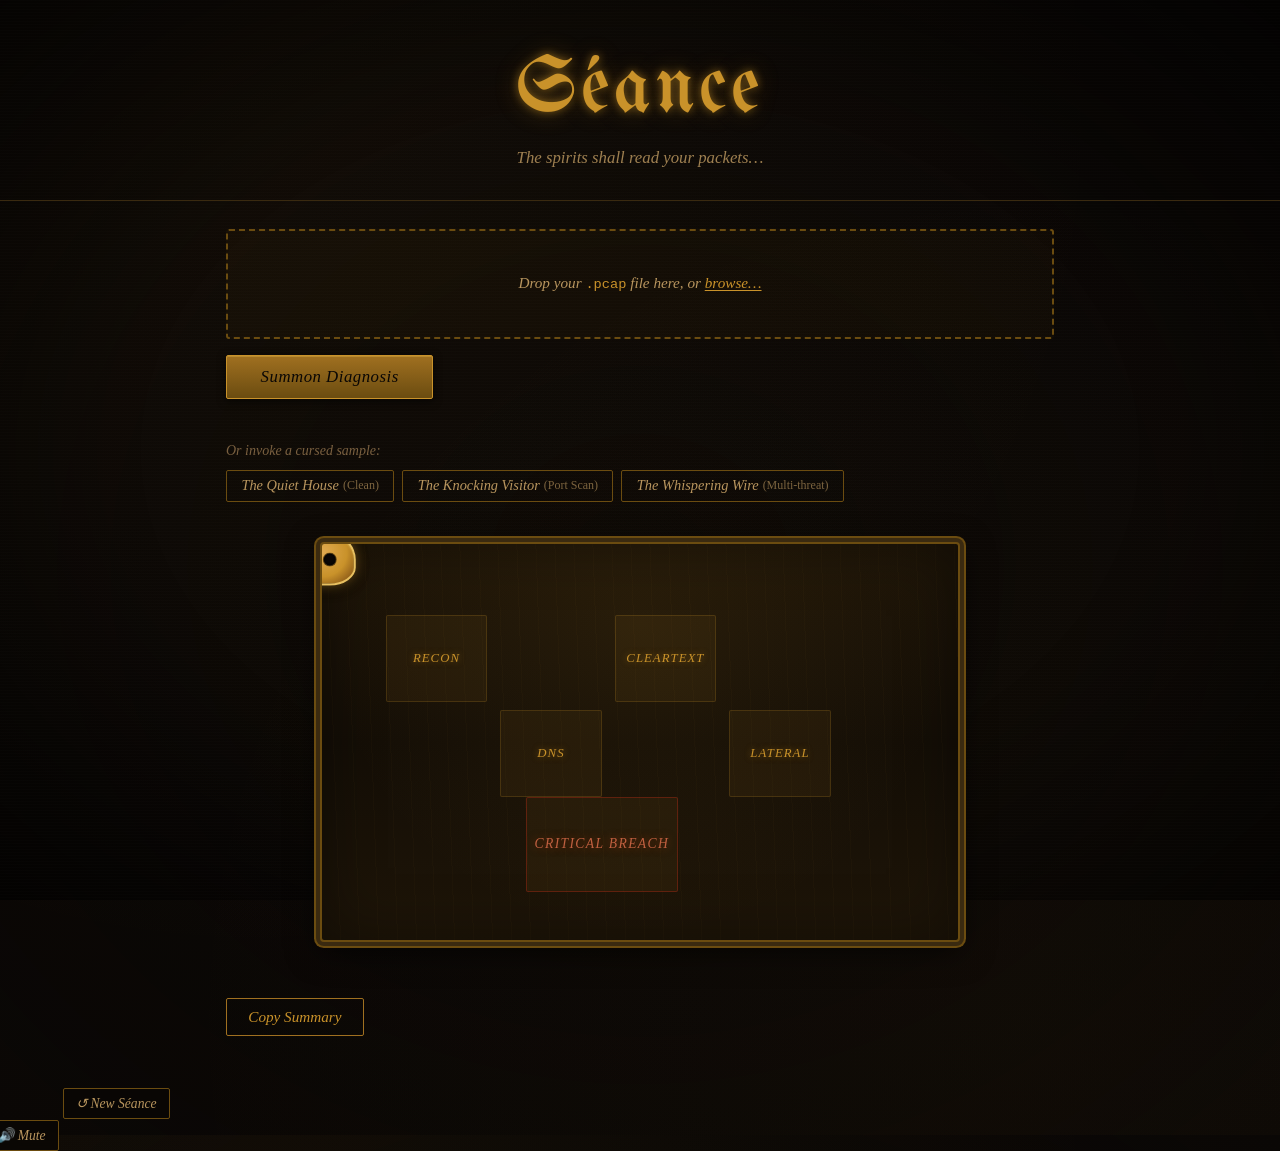
==== commit 8a8f231a: "Task 9 Completed: Smoke test the full 3-beat loop" ====
--- a/index.html
+++ b/index.html
@@ -125,7 +125,7 @@
       <div id="summary-panel" class="summary-panel" hidden></div>
 
       <!-- Copy-summary action (shown in calm phase) -->
-      <div class="copy-row">
+      <div class="copy-row" hidden>
         <button id="copy-summary-btn" class="btn btn--copy" type="button">
           Copy Summary
         </button>
